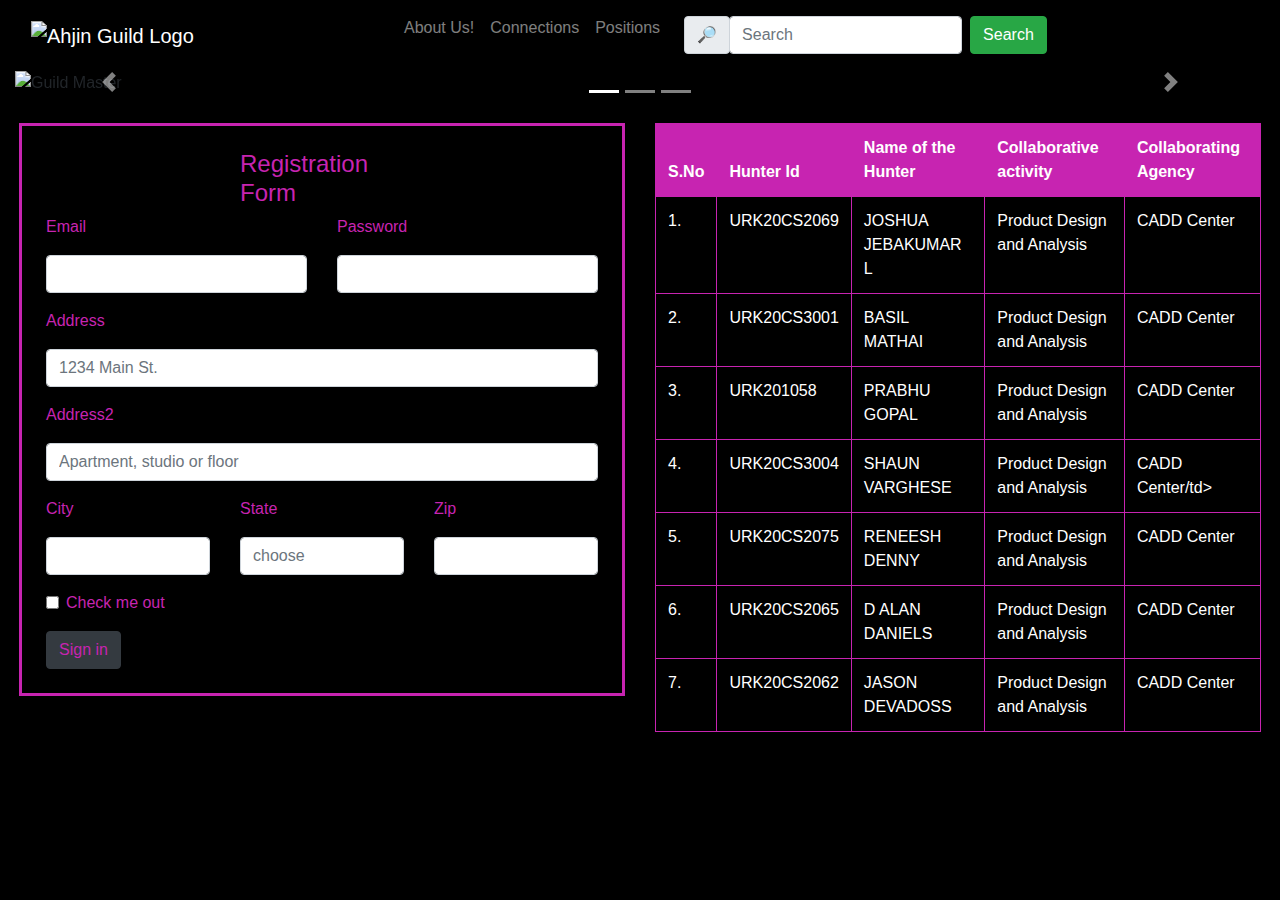
==== Exp4_index.html @ 6779d93e "Create Exp4_index.html" ====
<!DOCTYPE html>
<html lang="en">

<head>
    <meta charset="UTF-8">
    <meta http-equiv="X-UA-Compatible" content="IE=edge">
    <meta name="viewport" content="width=device-width, initial-scale=1.0">
    <link rel="stylesheet" href="https://cdn.jsdelivr.net/npm/bootstrap@4.6.1/dist/css/bootstrap.min.css">
    <script src="https://cdn.jsdelivr.net/npm/jquery@3.6.0/dist/jquery.slim.min.js"></script>
    <script src="https://cdn.jsdelivr.net/npm/popper.js@1.16.1/dist/umd/popper.min.js"></script>
    <script src="https://cdn.jsdelivr.net/npm/bootstrap@4.6.1/dist/js/bootstrap.bundle.min.js"></script>
    <style>
        table.table-bordered>thead>tr>th {
            background-color: #C724B1;
            border: 1px solid #C724B1;
        }

        table.table-bordered>tbody>tr>td {
            border: 1px solid #C724B1;
        }

        fieldset {
            border: solid #C724B1;
        }

        p,
        label {
            color: #C724B1;
        }


        .carousel-inner img {
            width: 100%;
            height: 100%;
        }
    </style>
    <title>Ahjin Guild</title>
</head>

<body style="background-color: black;">
    <div class="container-fluid ">
        <div class="row">

            <div class="col-md-12 col-sm-12 col-xs-12  ">
                <nav class="navbar navbar-expand-md bg-black navbar-dark ">
                    <a class="navbar-brand" href="#"><img src="guild_logo.jpg" alt="Ahjin Guild Logo"></a>
                    <button class="navbar-toggler" type="button" data-toggle="collapse"
                        data-target="#collapsibleNavbar">
                        <span class="navbar-toggler-icon"></span>
                    </button>
                    <div class="collapse navbar-collapse justify-content-center" id="collapsibleNavbar">
                        <ul class="navbar-nav">
                            <li class="nav-item">
                                <a class="nav-link" href="#">About Us!</a>
                            </li>
                            <li class="nav-item">
                                <a class="nav-link" href="#">Connections</a>
                            </li>
                            <li class="nav-item">
                                <a class="nav-link" href="#">Positions</a>
                            </li>
                            <li>
                                <nav class="navbar navbar-expand-md bg-black navbar-dark">
                                    <form class="form-inline" action="/action_page.php">
                                        <div class="input-group-prepend">
                                            <span class="input-group-text">🔎</span>
                                        </div>
                                        <input class="form-control mr-sm-2" type="text" placeholder="Search">
                                        <button class="btn btn-success" type="submit">Search</button>
                                    </form>
                                </nav>
                            </li>
                        </ul>
                    </div>
                </nav>
            </div>

            <div id="demo" class="col-md-12 col-sm-12 col-xs-12 carousel slide" data-ride="carousel">

                <ul class="carousel-indicators">
                    <li data-target="#demo" data-slide-to="0" class="active"></li>
                    <li data-target="#demo" data-slide-to="1"></li>
                    <li data-target="#demo" data-slide-to="2"></li>
                </ul>


                <div class="carousel-inner">
                    <div class="carousel-item active">
                        <img src="I.jpg" alt="Guild Master" width="1100" height="500">
                        <div class="carousel-caption d-none d-md-block">
                            <h4>Sung Jin Woo A.K.A Shadow Monarch</h4>

                        </div>
                    </div>
                    <div class="carousel-item">
                        <img src="I_g.jpg" alt="Vice Guild Master" width="1100" height="500">
                        <div class="carousel-caption d-none d-md-block">
                            <h4>Yoo jin ho A.K.A Vice Guild Master</h4>

                        </div>
                    </div>
                    <div class="carousel-item">
                        <img src="I_w.jpg" alt="Founding Member" width="1100" height="500">
                        <div class="carousel-caption d-none d-md-block">
                            <h4>Cha hea A.K.A Founding Member</h4>

                        </div>
                    </div>

                    <a class="carousel-control-prev" href="#demo" data-slide="prev">
                        <span class="carousel-control-prev-icon"></span>
                    </a>
                    <a class="carousel-control-next" href="#demo" data-slide="next">
                        <span class="carousel-control-next-icon"></span>
                    </a>
                </div>
                <br>
            </div>

            <div class="row m-1">
                <div class="col-md-6 col-sm-12 col-xs-12 ">

                    <fieldset class="p-4 mb-2">
                        <form action="">
                            <div class="row">
                                <div class="col-md-4">
                                    <p></p>
                                </div>
                                <div class="col-md-4 ">
                                    <h4 style="color:#C724B1;">Registration Form</h4>
                                </div>
                                <div class="col-md-4">
                                    <p></p>
                                </div>
                            </div>
                            <div class="row">
                                <div class="col">
                                    <p>Email</p>
                                </div>
                                <div class="col">
                                    <p>Password</p>
                                </div>
                            </div>
                            <div class="row">
                                <div class="col">
                                    <input type="text" class="form-control" placeholder="" name="email">
                                </div>
                                <div class="col">
                                    <input type="password" class="form-control" placeholder="" name="pswd">
                                </div>
                            </div>
                            <div class="row">
                                <p></p>
                            </div>
                            <div class="row">
                                <div class="col">
                                    <p>Address</p>
                                </div>
                            </div>
                            <div class="row">
                                <div class="col">
                                    <input type="text" class="form-control" placeholder="1234 Main St." name="address">
                                </div>
                            </div>
                            <div class="row">
                                <p></p>
                            </div>
                            <div class="row">
                                <div class="col">
                                    <p>Address2</p>
                                </div>
                            </div>
                            <div class="row">
                                <div class="col">
                                    <input type="text" class="form-control" placeholder="Apartment, studio or floor"
                                        name="address">
                                </div>
                            </div>
                            <div class="row">
                                <p></p>
                            </div>
                            <div class="row">
                                <div class="col">
                                    <p>City</p>
                                </div>
                                <div class="col">
                                    <p>State</p>
                                </div>
                                <div class="col">
                                    <p>Zip</p>
                                </div>
                            </div>

                            <div class="row">
                                <div class="col">
                                    <input type="text" class="form-control" placeholder="" name="city">
                                </div>
                                <div class="col">
                                    <input type="dropdown" class="form-control" placeholder="choose" name="state">
                                </div>
                                <div class="col">
                                    <input type="number" class="form-control" placeholder="" name="zip">
                                </div>
                            </div>
                            <div class="row">
                                <p></p>
                            </div>
                            <div class="form-check mb-3">
                                <label class="form-check-label">
                                    <input class="form-check-input" type="checkbox" name="remember"> Check me out
                                </label>
                            </div>
                            <button type="submit" class="btn btn-dark" style="color:#C724B1;">Sign in</button>
                        </form>

                </div>
                </fieldset>

                <div class="col-md-6 col-sm-12 col-xs-12 ">
                    <table class="table table-bordered table-hover text-white">
                        <thead>
                            <tr>
                                <th>S.No</th>
                                <th>Hunter Id</th>
                                <th>Name of the Hunter</th>
                                <th>Collaborative activity</th>
                                <th>Collaborating Agency</th>
                            </tr>
                        </thead>
                        <tbody>
                            <tr>
                                <td>1.</td>
                                <td>URK20CS2069</td>
                                <td>JOSHUA JEBAKUMAR L</td>
                                <td>Product Design and Analysis</td>
                                <td>CADD Center</td>
                            </tr>
                            <tr>
                                <td>2.</td>
                                <td>URK20CS3001</td>
                                <td>BASIL MATHAI</td>
                                <td>Product Design and Analysis</td>
                                <td>CADD Center</td>
                            </tr>
                            <tr>
                                <td>3.</td>
                                <td>URK201058</td>
                                <td>PRABHU GOPAL</td>
                                <td>Product Design and Analysis</td>
                                <td>CADD Center</td>
                            </tr>
                            </tr>
                            <tr>
                                <td>4.</td>
                                <td>URK20CS3004</td>
                                <td>SHAUN VARGHESE</td>
                                <td>Product Design and Analysis</td>
                                <td>CADD Center/td>
                            </tr>
                            </tr>
                            <tr>
                                <td>5.</td>
                                <td>URK20CS2075</td>
                                <td>RENEESH DENNY</td>
                                <td>Product Design and Analysis</td>
                                <td>CADD Center</td>
                            </tr>
                            </tr>
                            <tr>
                                <td>6.</td>
                                <td>URK20CS2065</td>
                                <td>D ALAN DANIELS</td>
                                <td>Product Design and Analysis</td>
                                <td>CADD Center</td>
                            </tr>
                            </tr>
                            <tr>
                                <td>7.</td>
                                <td>URK20CS2062</td>
                                <td>JASON DEVADOSS</td>
                                <td>Product Design and Analysis</td>
                                <td>CADD Center</td>
                            </tr>
                        </tbody>
                    </table>
                </div>



            </div>
</body>

</html>
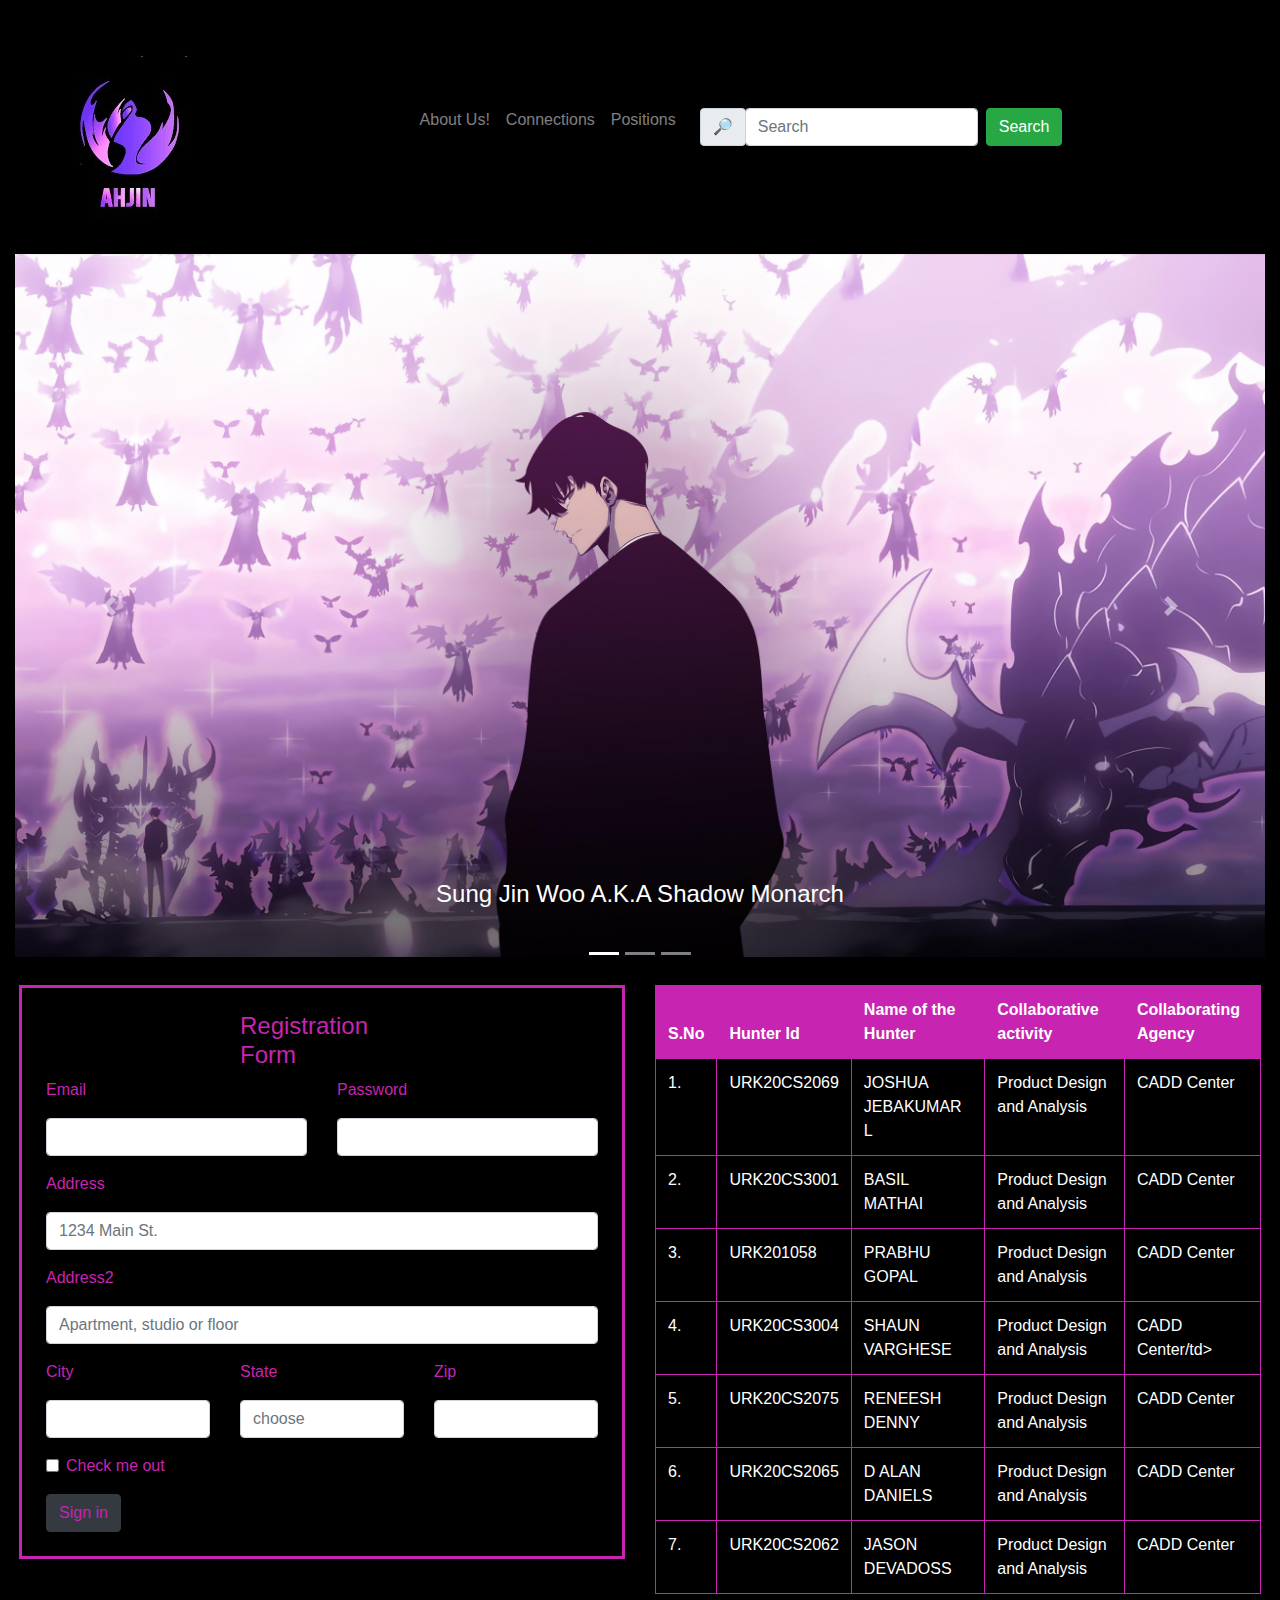
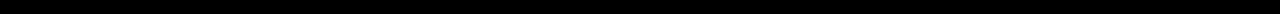
==== commit bc731a2f: "Update Exp4_index.html" ====
--- a/Exp4_index.html
+++ b/Exp4_index.html
@@ -9,6 +9,7 @@
     <script src="https://cdn.jsdelivr.net/npm/jquery@3.6.0/dist/jquery.slim.min.js"></script>
     <script src="https://cdn.jsdelivr.net/npm/popper.js@1.16.1/dist/umd/popper.min.js"></script>
     <script src="https://cdn.jsdelivr.net/npm/bootstrap@4.6.1/dist/js/bootstrap.bundle.min.js"></script>
+    <link rel="icon" href="guild_logo.jpg" type="image/icon type">
     <style>
         table.table-bordered>thead>tr>th {
             background-color: #C724B1;
